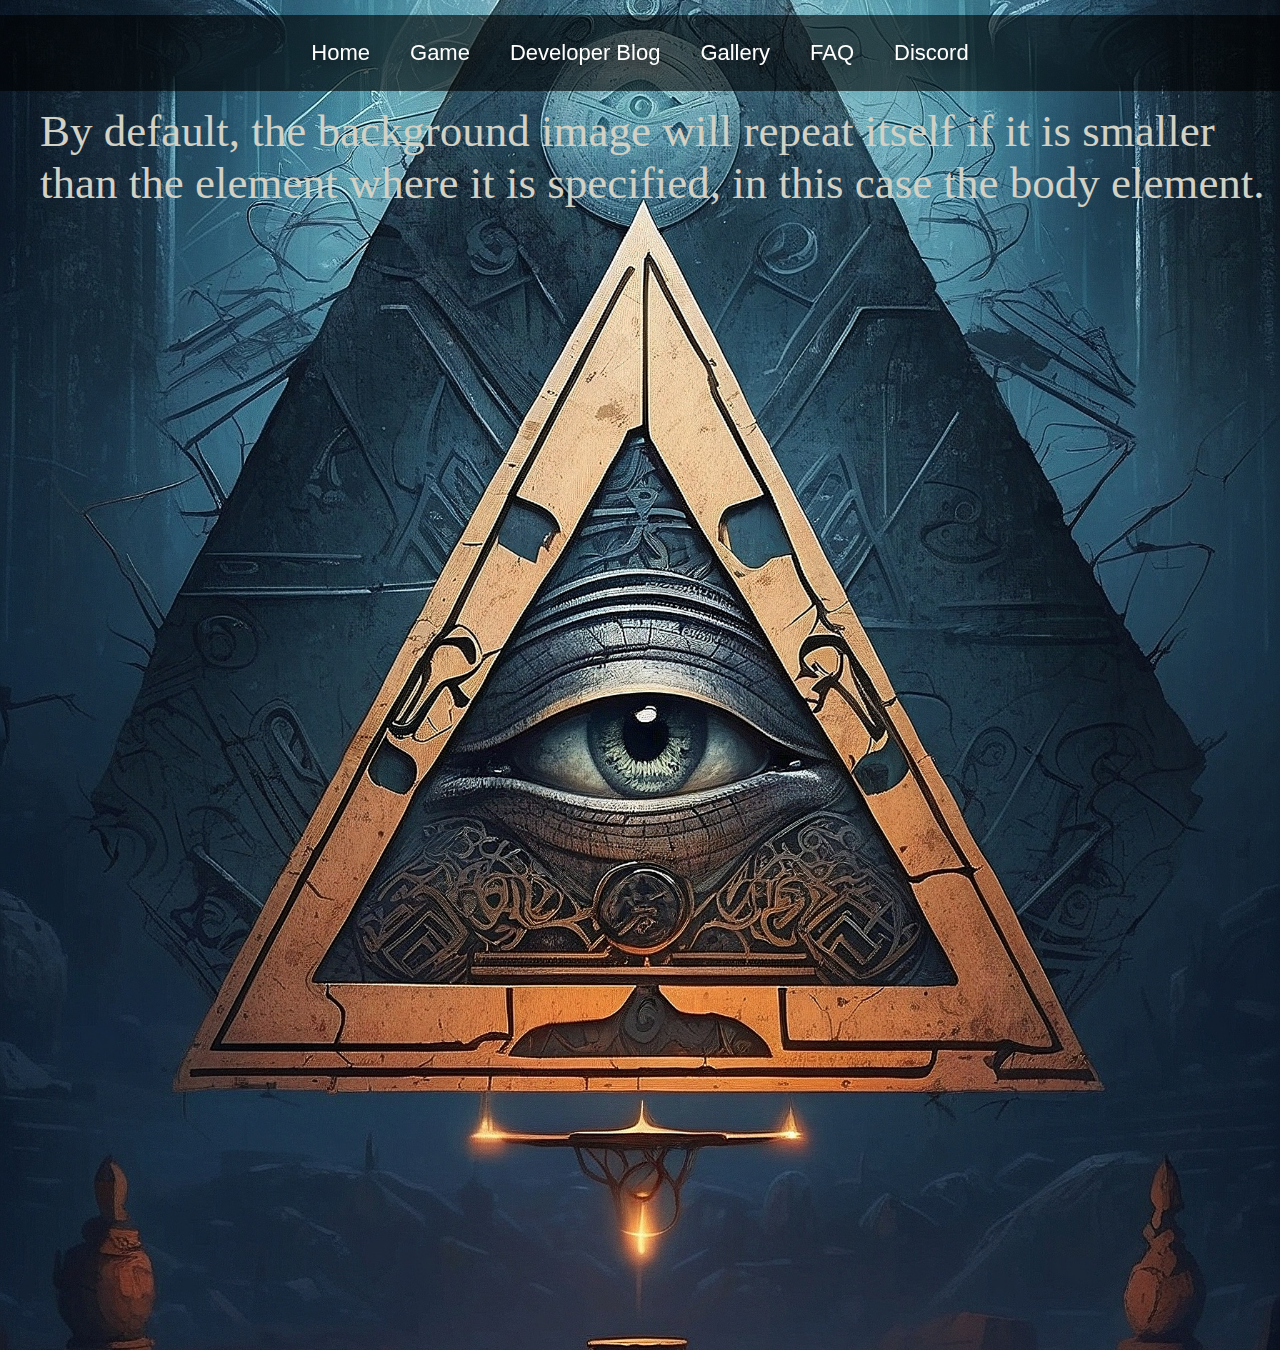
==== index.html @ b7932a2f "move styles.css to main folder" ====
<!DOCTYPE html>
<html lang="en" class="enable-scroll">
<head>
    <meta charset="UTF-8">
    <meta name="viewport" content="width=device-width, initial-scale=1.0">
    <title>Homepage</title>
    <link rel="stylesheet" href="styles.css">
    <script src="Java/main.js"></script>
</head>
<body>
    <topnavbar-component></topnavbar-component>
      <div class = "content">
        <ul>
        <p class="maintext">
            By default, the background image will repeat itself if it is smaller than the element where it is specified, in this case the body element.
        </p>
</div>
</body>
</html>
---- styles.css ----
:root {
    --default-margin: 30px;
    --theme-border-color:#d5d5d5;
    --theme-background-color:#000000ce;
    --webkit-font-smoothing: antialiased;
}

@font-face {
  font-family: 'Caudex';
  src: url('Fonts/caudex-regular.ttf') format('truetype');
  /* Add more formats if needed */
}

body {
  max-width: 100%; /* Adjust this value as needed */
  margin: 0;
  background-image: url('Design/Conspiracy.jpg');
  background-size: cover;
  overflow-y: scroll;
  height: 150vh;
  background-size: 100% auto;
  background-position: center;
  background-repeat: no-repeat;
}

main {
  max-width: 100%; /* Adjust this value as needed */
  padding: 0;
  flex: 1; /* Make main content area take remaining vertical space */
}

/* Style the footer */
footer {
  border-top: 1px solid var(--theme-border-color);
  position: static;
  background-color: #000000ed;
  padding: 10px;
  text-align: center;
  color: rgb(201, 201, 191);
  font-family: 'Caudex', serif;
  font-size: 16px;
}

.maintext {
  font-family: 'Caudex', serif;
  color:rgb(210, 209, 198);
  font-size: 45px;
}

.menutext {
  font-family: 'Caudex', sans-serif;
    color:rgb(219, 219, 176);
    font-size: 42px;
}

.navbar {
    margin-top: 15px; /* add an offset at the top
    position: fixed; /* Set navbar to fixed position */
    top: 0; /* Stick it to the top of the viewport */
    background-color: #0000009c; /* Background color of the navbar */
    padding: 0px 0px; /* Adjust the padding as needed */
    width: 100%;
    position: fixed;
}

.navbar ul {
    list-style: none;
    margin: 0;
    padding: 0;
    display: flex;
    justify-content: center; /* Center the items horizontally */
}

.navbar li {
    position: relative;
    margin: 0 10px; /* Adjust as needed for spacing between items */
}

.navbar a {
    text-decoration: none;
    color: #fff;
    font-weight: 400;
    font-family: 'Caudex', sans-serif;
    font-size: 22px;
    display: block;
      color: white;
      text-align: center;
      padding: 25px 10px;
      text-decoration: none;
      background-size: cover;
      text-shadow: 2px 5px 15px rgba(0, 0, 0, 0.76); 
}

.navbar a:hover {
    color: #ffcc00;
    transition: font-size 0.2s ease;
    background-size: auto;
    background-image: -webkit-gradient(linear,left bottom,left top,from(#ff000093),to(#310000d3));
}

/* Custom styling for the resized item */
.navbar .resized a {
    font-size: 23px; /* Adjust as needed */
}

.content {
    padding-top: 60px; /* Adjust as needed based on your navbar height */
}

.wrapper-box{
  background-color: var(--theme-background-color);
  border: 1px solid var(--theme-border-color);
  border-radius: 3px;
  font-size: 100%;
  margin: 24px auto 24px 0;
  padding: 20px, 20px;
}

/* Styles for the dropdown */
.dropdown-content {
    display: none;
    position: absolute;
    background-color: #333;
    box-shadow: 0 8px 16px rgba(0, 0, 0, 0.2);
}

.dropdown-content a {
    color: #727272;
    padding: 12px 16px;
    display: block;
    text-decoration: none;
}

.dropdown:hover .dropdown-content {
    display: block;
}

.gallery-container {
  box-sizing: border-box;
  display: grid;
  grid-auto-flow: column;
  transform: scale(60%);
  padding: 5px 100px;
  transform-origin: top left;
  gap: 15px; /* Adjust the gap between the items as needed */
}

.gallery-scrollbox {
    overflow-y: scroll;
    width: 500px; /* Set the desired width*/
    align-self: start;
    padding: 5px 5px;
    margin-left: 1.5%;
    direction: rtl;
    position: relative; /* or static, depending on your layout */
    /*border: 3px solid #000000;*/
  }

  .gallery-item {
    margin-bottom: 3px; /* Adjust the spacing between images */
  }
  .gallery-img {
    opacity: 1;
    width: 100%; /* Set the desired width*/
    height: 100%; /* Set the desired height*/
    cursor: pointer;
  }

  .gallery-img:hover {
    opacity: 1.0;
    background-color:#ff0000;
    transition: opacity 0.3s ease;
  }
    /* Closable button inside the image */
  .gallery-btn {
    position: absolute;
    top: 10px;
    right: 15px;
    color: white;
    font-size: 35px;
    cursor: pointer;
  }

  .gallery-display {
    display: block;
    transform-origin: top left;
   /* margin: 0 auto; /* Center the image horizontally */
  }

  .quote-opaque {
    font-family: 'Caudex', serif;
    display: flex; /* Use flexbox */
    flex: 8; /* Make main content area take remaining vertical space */
    background: #000000ea;
    border: 1px solid #777777;
    -webkit-border-radius: 4px;
    border-radius: 4px;
    color: #fff;
    margin: 1em auto; /* Auto margin to center horizontally */
    width: 100%;
    max-width: 70%;
    padding: 0.75em 1.25em;
}
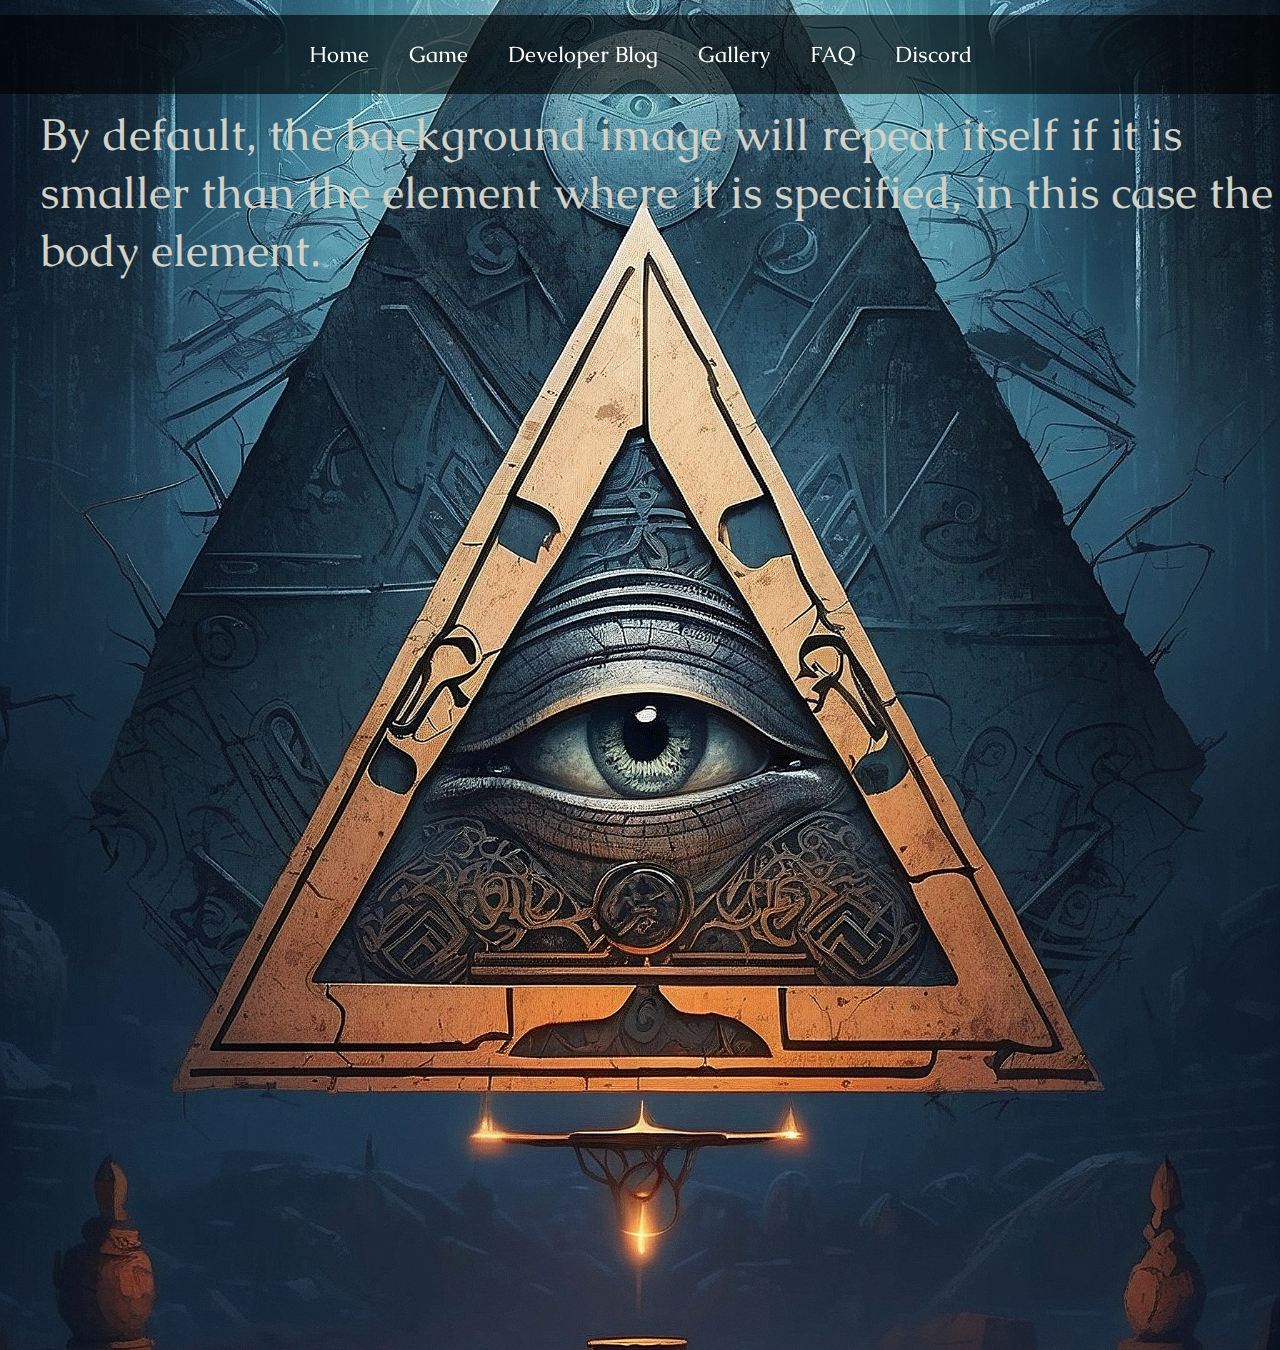
==== commit c02746e4: "styles css update" ====
--- a/index.html
+++ b/index.html
@@ -4,7 +4,7 @@
     <meta charset="UTF-8">
     <meta name="viewport" content="width=device-width, initial-scale=1.0">
     <title>Homepage</title>
-    <link rel="stylesheet" href="styles.css">
+    <link rel="stylesheet" href="css/styles.css">
     <script src="Java/main.js"></script>
 </head>
 <body>
--- a/css/styles.css
+++ b/css/styles.css
@@ -0,0 +1,204 @@
+:root {
+    --default-margin: 30px;
+    --theme-border-color:#d5d5d5;
+    --theme-background-color:#000000ce;
+    --webkit-font-smoothing: antialiased;
+}
+
+@font-face {
+  font-family: 'Caudex';
+  src: url('/css/Fonts/Caudex-Regular.ttf') format('truetype');
+  /* Add more formats if needed */
+}
+
+body {
+  max-width: 100%; /* Adjust this value as needed */
+  margin: 0;
+  background-image: url('Design/Conspiracy.jpg');
+  background-size: cover;
+  overflow-y: scroll;
+  height: 150vh;
+  background-size: 100% auto;
+  background-position: center;
+  background-repeat: no-repeat;
+}
+
+main {
+  max-width: 100%; /* Adjust this value as needed */
+  padding: 0;
+  flex: 1; /* Make main content area take remaining vertical space */
+}
+
+/* Style the footer */
+footer {
+  border-top: 1px solid var(--theme-border-color);
+  position: static;
+  background-color: #000000ed;
+  padding: 10px;
+  text-align: center;
+  color: rgb(201, 201, 191);
+  font-family: 'Caudex', serif;
+  font-size: 16px;
+}
+
+.maintext {
+  font-family: 'Caudex', serif;
+  color:rgb(210, 209, 198);
+  font-size: 45px;
+}
+
+.menutext {
+  font-family: 'Caudex', sans-serif;
+    color:rgb(219, 219, 176);
+    font-size: 42px;
+}
+
+.navbar {
+    margin-top: 15px; /* add an offset at the top
+    position: fixed; /* Set navbar to fixed position */
+    top: 0; /* Stick it to the top of the viewport */
+    background-color: #0000009c; /* Background color of the navbar */
+    padding: 0px 0px; /* Adjust the padding as needed */
+    width: 100%;
+    position: fixed;
+}
+
+.navbar ul {
+    list-style: none;
+    margin: 0;
+    padding: 0;
+    display: flex;
+    justify-content: center; /* Center the items horizontally */
+}
+
+.navbar li {
+    position: relative;
+    margin: 0 10px; /* Adjust as needed for spacing between items */
+}
+
+.navbar a {
+    text-decoration: none;
+    color: #fff;
+    font-weight: 400;
+    font-family: 'Caudex', sans-serif;
+    font-size: 22px;
+    display: block;
+      color: white;
+      text-align: center;
+      padding: 25px 10px;
+      text-decoration: none;
+      background-size: cover;
+      text-shadow: 2px 5px 15px rgba(0, 0, 0, 0.76); 
+}
+
+.navbar a:hover {
+    color: #ffcc00;
+    transition: font-size 0.2s ease;
+    background-size: auto;
+    background-image: -webkit-gradient(linear,left bottom,left top,from(#ff000093),to(#310000d3));
+}
+
+/* Custom styling for the resized item */
+.navbar .resized a {
+    font-size: 23px; /* Adjust as needed */
+}
+
+.content {
+    padding-top: 60px; /* Adjust as needed based on your navbar height */
+}
+
+.wrapper-box{
+  background-color: var(--theme-background-color);
+  border: 1px solid var(--theme-border-color);
+  border-radius: 3px;
+  font-size: 100%;
+  margin: 24px auto 24px 0;
+  padding: 20px, 20px;
+}
+
+/* Styles for the dropdown */
+.dropdown-content {
+    display: none;
+    position: absolute;
+    background-color: #333;
+    box-shadow: 0 8px 16px rgba(0, 0, 0, 0.2);
+}
+
+.dropdown-content a {
+    color: #727272;
+    padding: 12px 16px;
+    display: block;
+    text-decoration: none;
+}
+
+.dropdown:hover .dropdown-content {
+    display: block;
+}
+
+.gallery-container {
+  box-sizing: border-box;
+  display: grid;
+  grid-auto-flow: column;
+  transform: scale(60%);
+  padding: 5px 100px;
+  transform-origin: top left;
+  gap: 15px; /* Adjust the gap between the items as needed */
+}
+
+.gallery-scrollbox {
+    overflow-y: scroll;
+    width: 500px; /* Set the desired width*/
+    align-self: start;
+    padding: 5px 5px;
+    margin-left: 1.5%;
+    direction: rtl;
+    position: relative; /* or static, depending on your layout */
+    /*border: 3px solid #000000;*/
+  }
+
+  .gallery-item {
+    margin-bottom: 3px; /* Adjust the spacing between images */
+  }
+  .gallery-img {
+    opacity: 1;
+    width: 100%; /* Set the desired width*/
+    height: 100%; /* Set the desired height*/
+    cursor: pointer;
+  }
+
+  .gallery-img:hover {
+    opacity: 1.0;
+    background-color:#ff0000;
+    transition: opacity 0.3s ease;
+  }
+    /* Closable button inside the image */
+  .gallery-btn {
+    position: absolute;
+    top: 10px;
+    right: 15px;
+    color: white;
+    font-size: 35px;
+    cursor: pointer;
+  }
+
+  .gallery-display {
+    display: block;
+    transform-origin: top left;
+   /* margin: 0 auto; /* Center the image horizontally */
+  }
+
+  .quote-opaque {
+    font-family: 'Caudex', serif;
+    display: flex; /* Use flexbox */
+    flex: 8; /* Make main content area take remaining vertical space */
+    background: #000000ea;
+    border: 1px solid #777777;
+    -webkit-border-radius: 4px;
+    border-radius: 4px;
+    color: #fff;
+    margin: 1em auto; /* Auto margin to center horizontally */
+    width: 100%;
+    max-width: 70%;
+    padding: 0.75em 1.25em;
+}
+
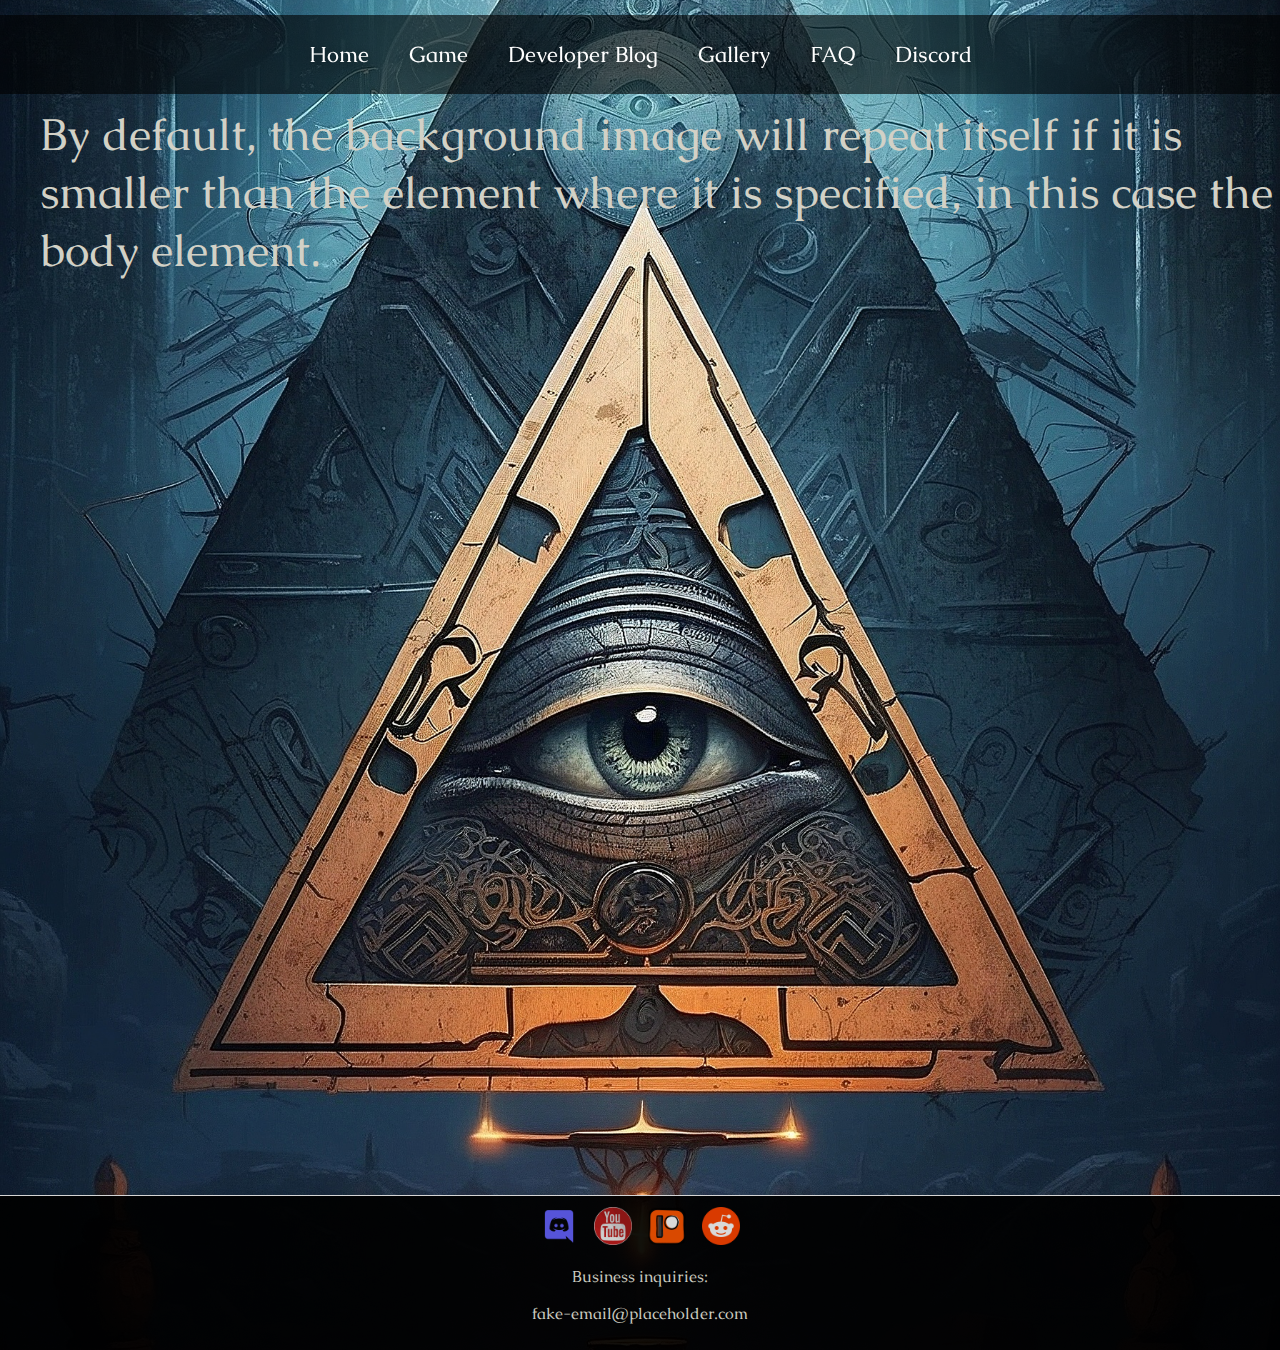
==== commit 9ec69a78: "update 123+" ====
--- a/index.html
+++ b/index.html
@@ -1,19 +1,22 @@
 <!DOCTYPE html>
-<html lang="en" class="enable-scroll">
+<html lang="en"> <!--class="enable-scroll"-->
 <head>
     <meta charset="UTF-8">
     <meta name="viewport" content="width=device-width, initial-scale=1.0">
     <title>Homepage</title>
     <link rel="stylesheet" href="css/styles.css">
-    <script src="Java/main.js"></script>
+    <script src="Java/main.js" type="text/javascript" defer></script>
 </head>
-<body>
-    <topnavbar-component></topnavbar-component>
-      <div class = "content">
-        <ul>
-        <p class="maintext">
-            By default, the background image will repeat itself if it is smaller than the element where it is specified, in this case the body element.
-        </p>
+<main>
+<topnavbar-component></topnavbar-component>
+<div class = "content">
+    <ul>
+    <p class="maintext">
+        By default, the background image will repeat itself if it is smaller than the element where it is specified, in this case the body element.
+    </p>
 </div>
-</body>
+</main>
+<footer>
+    <sinfooter-component></sinfooter-component>
+ </footer>
 </html>--- a/css/styles.css
+++ b/css/styles.css
@@ -6,8 +6,8 @@
 }
 
 @font-face {
-  font-family: 'Caudex';
-  src: url('/css/Fonts/Caudex-Regular.ttf') format('truetype');
+  font-family: Caudex;
+  src: url('../css/Fonts/Caudex-Regular.ttf') format('truetype');
   /* Add more formats if needed */
 }
 
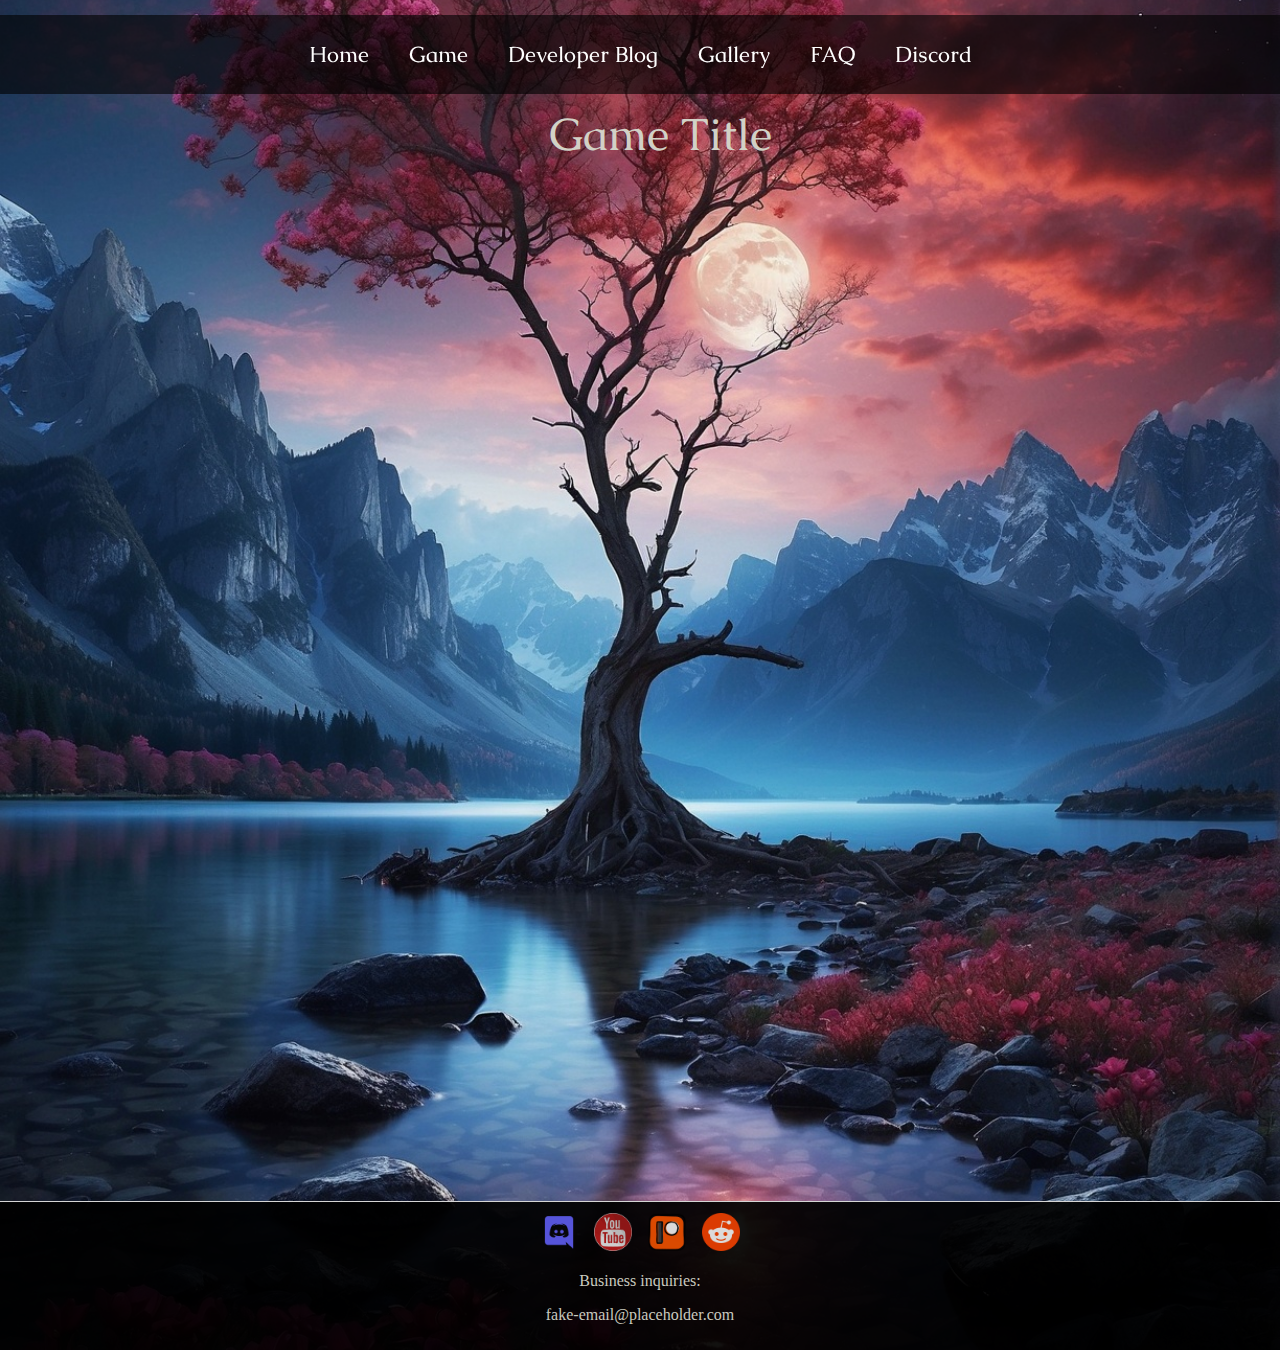
==== commit 7918b979: "nipnip" ====
--- a/index.html
+++ b/index.html
@@ -5,14 +5,15 @@
     <meta name="viewport" content="width=device-width, initial-scale=1.0">
     <title>Homepage</title>
     <link rel="stylesheet" href="css/styles.css">
+    <link rel="stylesheet" href="css/gallery.css">
     <script src="Java/main.js" type="text/javascript" defer></script>
 </head>
 <main>
 <topnavbar-component></topnavbar-component>
 <div class = "content">
     <ul>
-    <p class="maintext">
-        By default, the background image will repeat itself if it is smaller than the element where it is specified, in this case the body element.
+    <p class="maintext" style ="justify-self: center;">
+        Game Title
     </p>
 </div>
 </main>
--- a/css/styles.css
+++ b/css/styles.css
@@ -3,6 +3,11 @@
     --theme-border-color:#d5d5d5;
     --theme-background-color:#000000ce;
     --webkit-font-smoothing: antialiased;
+    --game-title: "The Heebe Jeebes";
+}
+
+p {
+  font-family: var(--game-title);
 }
 
 @font-face {
@@ -181,6 +186,12 @@
     cursor: pointer;
   }
 
+  .thumbnail {
+    width: 280; /* Adjust the width of the thumbnail */
+    height: 100; /* Adjust the height of the thumbnail */
+    /* Add any other styling for the thumbnails */
+}
+
   .gallery-display {
     display: block;
     transform-origin: top left;
@@ -188,17 +199,141 @@
   }
 
   .quote-opaque {
+    height: 75%;
+    max-height: 300; /* Set the maximum height for the scrollable area */
+    overflow-y: auto; /* Enable vertical scrolling */
     font-family: 'Caudex', serif;
     display: flex; /* Use flexbox */
-    flex: 8; /* Make main content area take remaining vertical space */
+    flex-direction: column;
     background: #000000ea;
-    border: 1px solid #777777;
+    border: 2px solid #777777;
     -webkit-border-radius: 4px;
-    border-radius: 4px;
+    border-radius: 6px;
     color: #fff;
     margin: 1em auto; /* Auto margin to center horizontally */
     width: 100%;
     max-width: 70%;
-    padding: 0.75em 1.25em;
-}
-
+    padding: 1.75em 1.25em;
+    margin-top: 125px; /* Increase margin-top for smaller screens */
+}
+
+/* FAQ ELEMENTS */
+
+.faq-btn,.faq-button{
+  font-family: 'Caudex', serif;
+  font-size: 24px;
+  border:none;
+  border-radius: 6px;
+  display:inline-block;
+  padding:8px 16px;
+  vertical-align:middle;
+  overflow:hidden;text-decoration:none;
+  color:inherit;
+  background-color:inherit;
+  text-align:center;
+  cursor:pointer;
+  white-space:nowrap
+}
+
+.faq-block{
+  display:block;
+  width:100%
+}
+
+.faq-black {
+  color: #fff!important;
+  background-color: none!important;
+}
+
+.faq-black:hover {
+  background-color: #a508085b!important;
+}
+
+  .faq-left-align{
+    text-align:justify!important
+  }
+
+  .faq-hide{display:none!important}
+
+  .faq-show-block,.faq-show{display:block!important}.w3-show-inline-block{display:inline-block!important}
+
+  .faq-container,.faq-panel{
+    padding:0.5em 52px;
+    font-size: 19px;
+    text-align: justify!important;
+  }
+  .faq-panel{
+    margin-top:16px;
+    margin-bottom:16px
+  }
+
+  /* Add this CSS to style the accordion arrow */
+  .accordion-arrow {
+    display: inline-block;
+    width: 0;
+    height: 0;
+    border-top: 5px solid transparent; /* Change to border-top */
+    border-bottom: 5px solid transparent; /* Change to border-bottom */
+    border-left: 5px solid #fff; /* Change to border-left */
+    margin-right: 6px; /* Adjust spacing as needed */
+    transition: transform 0.05s; /* Add transition for smooth animation */
+  }
+
+.faq-btn.active .accordion-arrow {
+  transform: rotate(90deg); /* Rotate arrow when accordion is open */
+}
+/* FAQ ELEMENTS */
+
+/* BLOG ELEMENTS */
+
+.blog-container {
+  margin-left: 150px;
+  margin-right: 150px;
+  display: grid;
+  grid-template-columns: repeat(auto-fit, minmax(300px, 1fr));
+  gap: 20px;
+}
+
+.blog-card {
+  background-color: #000000;
+  border-radius: 4px;
+  box-shadow: 0 4px 6px rgba(255, 0, 0, 0.1);
+  overflow: hidden;
+  width: 250px; /* Set your desired width */
+  height: 400px; /* Set your desired height */
+  border: 2px solid #777777;
+}
+
+.blog-card img {
+  margin-bottom: 150px;
+  width: 100%;
+  height: auto;
+  display: flex;
+  border-radius: 4px 4px 0 0;
+}
+
+.blog-info {
+  padding: 20px;
+}
+
+.blog-info h2 {
+  margin-top: 10px;
+}
+
+.blog-info p {
+  margin-bottom: 20px;
+}
+
+.blog-info a {
+  display: inline-block;
+  background-color: #007bff;
+  color: #fff;
+  padding: 10px 20px;
+  border-radius: 5px;
+  text-decoration: none;
+  transition: background-color 0.3s ease;
+}
+
+.blog-info a:hover {
+  background-color: #0056b3;
+}
--- a/css/gallery.css
+++ b/css/gallery.css
@@ -0,0 +1,38 @@
+/* Style the Image Used to Trigger the Modal */
+/* Style for the gallery grid */
+.gallery {
+    display: grid;
+    grid-template-columns: repeat(auto-fit, minmax(200px, 1fr));
+    grid-gap: 10px;
+    max-width: 1000px;  /* Limit the width of the gallery */
+  }
+
+  /* Style for the images */
+  .gallery img {
+    width: 100%;
+    height: auto;
+    cursor: pointer;
+    border-radius: 6px;
+  }
+
+  .modal {
+    display: none; /* Hidden by default */
+    position: fixed; /* Stay in place */
+    z-index: 1; /* Sit on top */
+    padding-top: 100px; /* Location of the box */
+    left: 0;
+    top: 0;
+    width: 100%; /* Full width */
+    height: 100%; /* Full height */
+    overflow: auto; /* Enable scroll if needed */
+    background-color: rgb(0,0,0); /* Fallback color */
+    background-color: rgba(0,0,0,0.9); /* Black w/ opacity */
+  }
+  
+  /* Modal Content (Image) */
+  .modal-content {
+    margin: auto;
+    display: block;
+    width: 80%;
+    max-width: 700px;
+  }